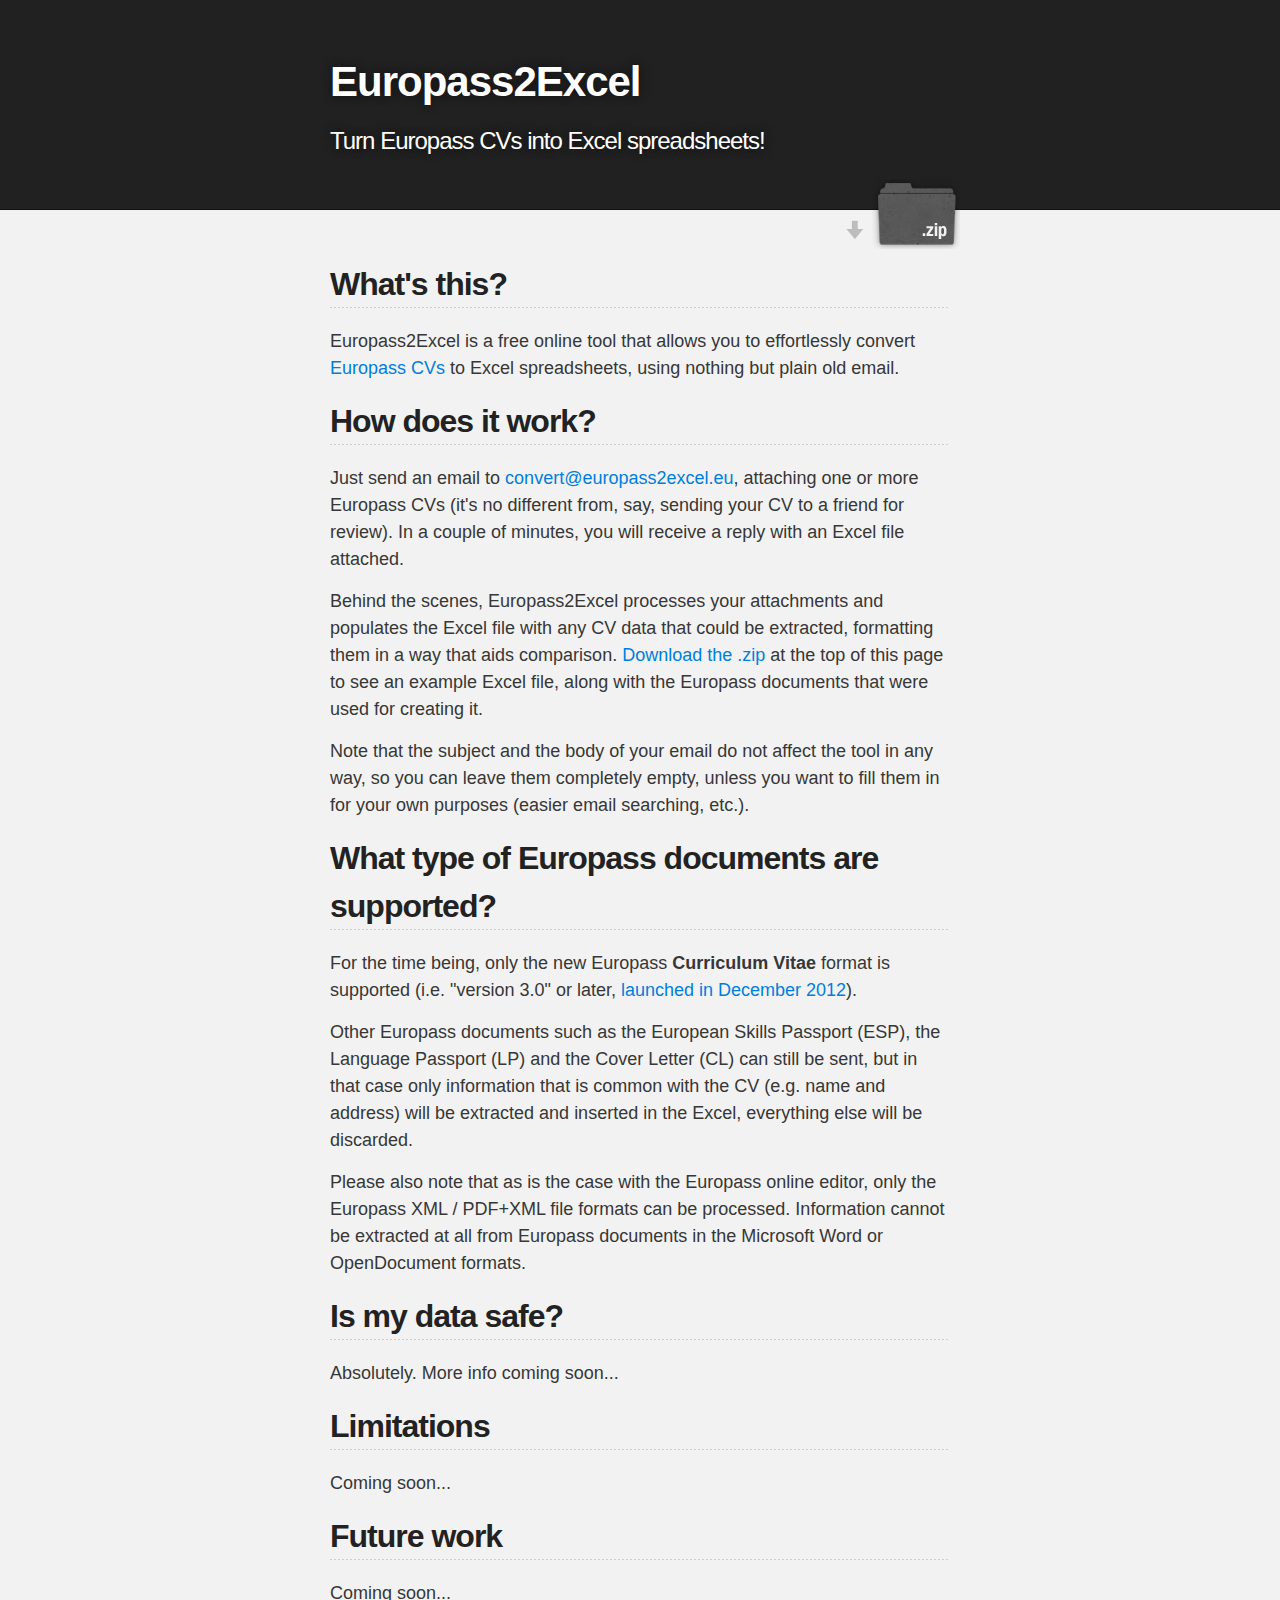
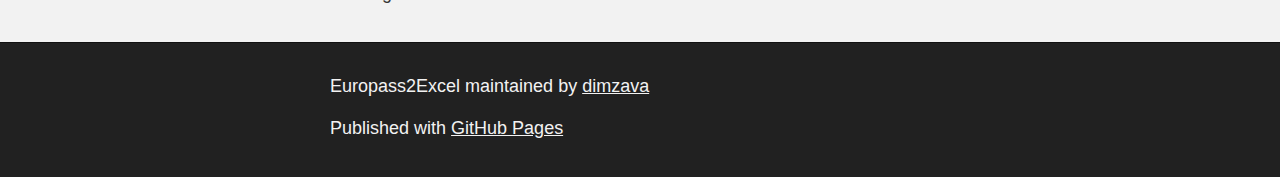
==== index.html @ 3e8aa49a "Revert links issue." ====
<!DOCTYPE html>
<html>

  <head>
    <meta charset='utf-8' />
    <meta http-equiv="X-UA-Compatible" content="chrome=1" />
    <meta name="description" content="Europass2Excel is a free online tool that converts Europass CVs to Excel spreadsheets via email." />
    <link rel="stylesheet" type="text/css" media="screen" href="stylesheets/stylesheet.css">
    <title>Europass2Excel</title>
    <script>
      (function(i,s,o,g,r,a,m){i['GoogleAnalyticsObject']=r;i[r]=i[r]||function(){
      (i[r].q=i[r].q||[]).push(arguments)},i[r].l=1*new Date();a=s.createElement(o),
      m=s.getElementsByTagName(o)[0];a.async=1;a.src=g;m.parentNode.insertBefore(a,m)
      })(window,document,'script','//www.google-analytics.com/analytics.js','ga');
      ga('create', 'UA-57124885-1', 'auto');
      ga('send', 'pageview');
    </script>
  </head>

  <body>

    <!-- HEADER -->
    <div id="header_wrap" class="outer">
        <header class="inner">

          <h1 id="project_title">Europass2Excel</h1>
          <h2 id="project_tagline">Turn Europass CVs into Excel spreadsheets!</h2>

          <section id="downloads">
            <a class="zip_download_link" href="assets/europass2excel-example.zip">Download sample files.</a>
          </section>
        </header>
    </div>

    <!-- MAIN CONTENT -->
    <div id="main_content_wrap" class="outer">
      <section id="main_content" class="inner">
        <h2>What's this?</h2>
        <p>
          Europass2Excel is a free online tool that allows you to effortlessly convert 
          <a href="https://europass.cedefop.europa.eu/editors" target="_blank">Europass CVs</a> to Excel spreadsheets,
          using nothing but plain old email.
        </p>

        <h2>How does it work?</h2>
        <p>
          Just send an email to <span id="obf"><script>document.getElementById("obf").innerHTML="<n uers=\"znvygb:pbaireg@rhebcnff2rkpry.rh?fhowrpg=Pbairefvba\">pbaireg@rhebcnff2rkpry.rh</n>".replace(/[a-zA-Z]/g,function(c){return String.fromCharCode((c<="Z"?90:122)>=(c=c.charCodeAt(0)+13)?c:c-26);});document.body.appendChild(eo);</script><noscript><span style="unicode-bidi:bidi-override;direction:rtl;">ue.lecxe2ssaporue@trevnoc</span></noscript></span>, attaching one or more Europass CVs
          (it's no different from, say, sending your CV to a friend for review).
          In a couple of minutes, you will receive a reply with an Excel file attached.
        </p>
        <p>
          Behind the scenes, Europass2Excel processes your attachments and 
          populates the Excel file with any CV data that could be extracted, 
          formatting them in a way that aids comparison. 
          <a href="assets/europass2excel-example.zip">Download the .zip</a>
          at the top of this page to see an example Excel file, along with
          the Europass documents that were used for creating it.  
        </p>
        <p>
          Note that the subject and the body of your email do not affect the tool in any way,
          so you can leave them completely empty, unless you want to fill them in for your own purposes
          (easier email searching, etc.).
        </p>

        <h2>What type of Europass documents are supported?</h2>
        <p>
          For the time being, only the new Europass 
          <strong>Curriculum Vitae</strong> format is supported
          (i.e. &quot;version 3.0&quot; or later, 
          <a href="http://europass.cedefop.europa.eu/en/about/news?start=5&limit=5#item-2" target="_blank">launched in December 2012</a>).
        </p>
        <p>
          Other Europass documents such as the European Skills Passport (ESP), the Language Passport (LP) and the Cover Letter (CL)
          can still be sent, but in that case only information that is common with the CV (e.g. name and address) will be extracted and
          inserted in the Excel, everything else will be discarded.
        </p>
        <p>
          Please also note that as is the case with the Europass online editor, 
          only the Europass XML / PDF+XML file formats can be processed. 
          Information cannot be extracted at all from Europass documents in 
          the Microsoft Word or OpenDocument formats.
        </p>

        <h2>Is my data safe?</h2>
        <p>Absolutely. More info coming soon...</p>

        <h2>Limitations</h2>
        <p>Coming soon...</p>

        <h2>Future work</h2>
        <p>Coming soon...</p>
        
      </section>
    </div>

    <!-- FOOTER  -->
    <div id="footer_wrap" class="outer">
      <footer class="inner">
        <p class="copyright">Europass2Excel maintained by <a href="https://github.com/dimzava">dimzava</a></p>
        <p>Published with <a href="http://pages.github.com">GitHub Pages</a></p>
      </footer>
    </div>

  </body>
</html>
---- stylesheets/stylesheet.css ----
/*******************************************************************************
Slate Theme for GitHub Pages
by Jason Costello, @jsncostello
*******************************************************************************/

@import url(normalize.css);
@import url(pygment_trac.css);

/*******************************************************************************
Theme Styles
*******************************************************************************/

*, *:before, *:after {
  -moz-box-sizing: border-box;
  -webkit-box-sizing: border-box;
  box-sizing: border-box;
}

body {
  color:#373737;
  background: #212121;
  font-size: 18px;
  font-family: 'Myriad Pro', Calibri, Helvetica, Arial, sans-serif;
  line-height: 1.5;
  -webkit-font-smoothing: antialiased;
}

h1, h2, h3, h4, h5, h6 {
  margin: 10px 0;
  font-weight: 700;
  color:#222222;
  font-family: 'Lucida Grande', 'Calibri', Helvetica, Arial, sans-serif;
  letter-spacing: -1px;
}

h1 {
  font-size: 36px;
  font-weight: 700;
}

h2 {
  padding-bottom: 10px;
  font-size: 32px;
  background: url('../images/bg_hr.png') repeat-x bottom;
}

h3 {
  font-size: 24px;
}

h4 {
  font-size: 21px;
}

h5 {
  font-size: 18px;
}

h6 {
  font-size: 16px;
}

p {
  font-size: 18px;
  margin: 10px 0 15px 0;
}

footer p {
  color: #f2f2f2;
}

a {
  text-decoration: none;
  color: #007edf;
  text-shadow: none;
}

a:hover, a:focus {text-decoration: underline;}

footer a {
  color: #F2F2F2;
  text-decoration: underline;
}

em {
  font-style: italic;
}

strong {
  font-weight: bold;
}

img {
  position: relative;
  margin: 0 auto;
  max-width: 739px;
  padding: 5px;
  margin: 10px 0 10px 0;
  border: 1px solid #ebebeb;

  box-shadow: 0 0 5px #ebebeb;
  -webkit-box-shadow: 0 0 5px #ebebeb;
  -moz-box-shadow: 0 0 5px #ebebeb;
  -o-box-shadow: 0 0 5px #ebebeb;
  -ms-box-shadow: 0 0 5px #ebebeb;
}

p img {
  display: inline;
  margin: 0;
  padding: 0;
  vertical-align: middle;
  text-align: center;
  border: none;
}

pre, code {
  width: 100%;
  color: #222;
  background-color: #fff;

  font-family: Monaco, "Bitstream Vera Sans Mono", "Lucida Console", Terminal, monospace;
  font-size: 14px;

  border-radius: 2px;
  -moz-border-radius: 2px;
  -webkit-border-radius: 2px;

  box-shadow: 0 0 10px rgba(0,0,0,.1);
}

pre {
  padding: 10px;
  overflow: auto;
}

code {
  padding: 3px;
  margin: 0 3px;
}

pre code {
  display: block;
  box-shadow: none;
}

blockquote {
  color: #666;
  margin: 0 0 20px 2px;
  padding-left: 20px;
  border-left: 3px solid #bbb;
  font-style: italic;
}

ul, ol, dl {
  margin: 0 0 15px 0;
  padding-left: 20px;
}

dl dt {
  font-weight: bold;
}

dl dd {
  margin-left: 0;
  padding-left: 0;
  font-style: italic;
}

dl p {
  padding-left: 20px;
  font-style: italic;
}

hr {
  height: 1px;
  margin-bottom: 5px;
  border: none;
  background: url('../images/bg_hr.png') repeat-x center;
}

table {
  border: 1px solid #373737;
  margin-bottom: 20px;
  text-align: left;
 }

th {
  font-family: 'Lucida Grande', 'Helvetica Neue', Helvetica, Arial, sans-serif;
  padding: 10px;
  background: #373737;
  color: #fff;
 }

td {
  padding: 10px;
  border: 1px solid #373737;
 }

form {
  background: #f2f2f2;
  padding: 20px;
}

/*******************************************************************************
Full-Width Styles
*******************************************************************************/

.outer {
  width: 100%;
}

.inner {
  position: relative;
  max-width: 640px;
  padding: 20px 10px;
  margin: 0 auto;
}

#forkme_banner {
  display: block;
  position: absolute;
  top:0;
  right: 10px;
  z-index: 10;
  padding: 10px 50px 10px 10px;
  color: #fff;
  background: url('../images/blacktocat.png') #0090ff no-repeat 95% 50%;
  font-weight: 700;
  box-shadow: 0 0 10px rgba(0,0,0,.5);
  border-bottom-left-radius: 2px;
  border-bottom-right-radius: 2px;
}

#header_wrap {
  background: #212121;
}

#header_wrap .inner {
  padding: 50px 10px 30px 10px;
}

#project_title {
  margin: 0;
  color: #fff;
  font-size: 42px;
  font-weight: 700;
  text-shadow: #111 0px 0px 10px;
}

#project_tagline {
  color: #fff;
  font-size: 24px;
  font-weight: 300;
  background: none;
  text-shadow: #111 0px 0px 10px;
}

#downloads {
  position: absolute;
  width: 210px;
  z-index: 10;
  bottom: -40px;
  right: 0;
  height: 70px;
  background: url('../images/icon_download.png') no-repeat 50% 90%;
}

.zip_download_link {
  display: block;
  float: right;
  width: 90px;
  height:70px;
  text-indent: -5000px;
  overflow: hidden;
  background: url(../images/sprite_download.png) no-repeat bottom left;
}

.tar_download_link {
  display: block;
  float: right;
  width: 90px;
  height:70px;
  text-indent: -5000px;
  overflow: hidden;
  background: url(../images/sprite_download.png) no-repeat bottom right;
  margin-left: 10px;
}

.zip_download_link:hover {
  background: url(../images/sprite_download.png) no-repeat top left;
}

.tar_download_link:hover {
  background: url(../images/sprite_download.png) no-repeat top right;
}

#main_content_wrap {
  background: #f2f2f2;
  border-top: 1px solid #111;
  border-bottom: 1px solid #111;
}

#main_content {
  padding-top: 40px;
}

#footer_wrap {
  background: #212121;
}

/*******************************************************************************
Small Device Styles
*******************************************************************************/

@media screen and (max-width: 480px) {
  body {
    font-size:14px;
  }

  #downloads {
    display: none;
  }

  .inner {
    min-width: 320px;
    max-width: 480px;
  }

  #project_title {
  font-size: 32px;
  }

  h1 {
    font-size: 28px;
  }

  h2 {
    font-size: 24px;
  }

  h3 {
    font-size: 21px;
  }

  h4 {
    font-size: 18px;
  }

  h5 {
    font-size: 14px;
  }

  h6 {
    font-size: 12px;
  }

  code, pre {
    min-width: 320px;
    max-width: 480px;
    font-size: 11px;
  }
}
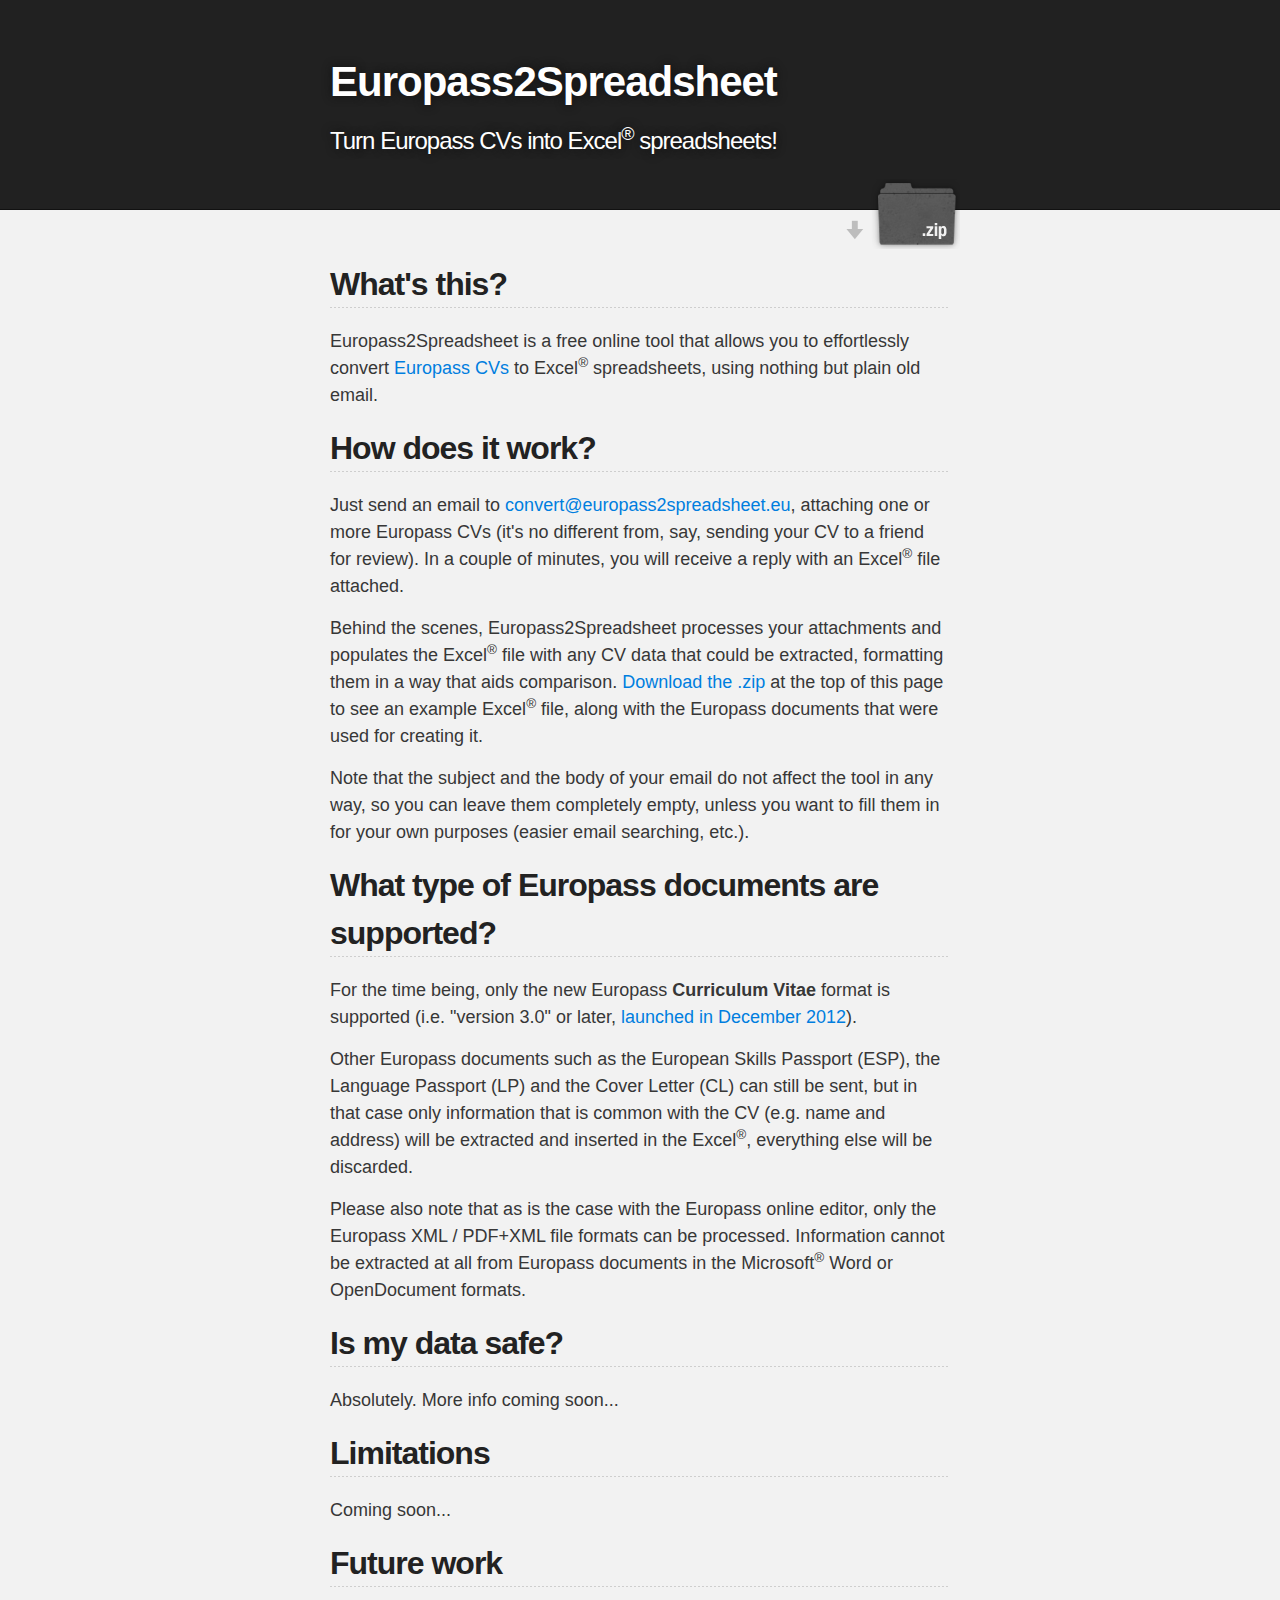
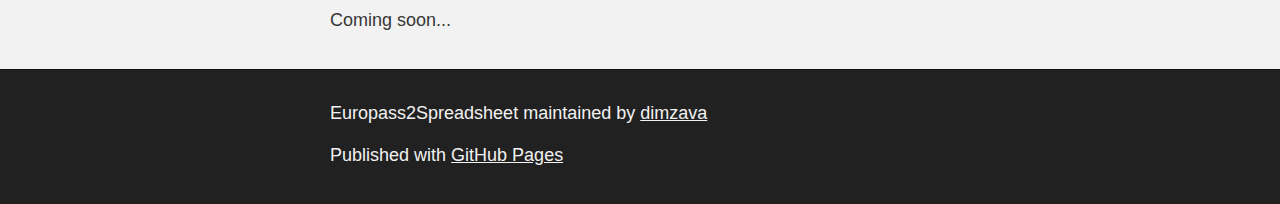
==== commit 634c008b: "Domain name change." ====
--- a/index.html
+++ b/index.html
@@ -4,9 +4,9 @@
   <head>
     <meta charset='utf-8' />
     <meta http-equiv="X-UA-Compatible" content="chrome=1" />
-    <meta name="description" content="Europass2Excel is a free online tool that converts Europass CVs to Excel spreadsheets via email." />
+    <meta name="description" content="Europass2Spreadsheet is a free online tool that converts Europass CVs to Excel spreadsheets via email." />
     <link rel="stylesheet" type="text/css" media="screen" href="stylesheets/stylesheet.css">
-    <title>Europass2Excel</title>
+    <title>Europass2Spreadsheet</title>
     <script>
       (function(i,s,o,g,r,a,m){i['GoogleAnalyticsObject']=r;i[r]=i[r]||function(){
       (i[r].q=i[r].q||[]).push(arguments)},i[r].l=1*new Date();a=s.createElement(o),
@@ -23,11 +23,11 @@
     <div id="header_wrap" class="outer">
         <header class="inner">
 
-          <h1 id="project_title">Europass2Excel</h1>
-          <h2 id="project_tagline">Turn Europass CVs into Excel spreadsheets!</h2>
+          <h1 id="project_title">Europass2Spreadsheet</h1>
+          <h2 id="project_tagline">Turn Europass CVs into Excel<sup>&reg;</sup> spreadsheets!</h2>
 
           <section id="downloads">
-            <a class="zip_download_link" href="assets/europass2excel-example.zip">Download sample files.</a>
+            <a class="zip_download_link" href="assets/europass2spreadsheet-example.zip">Download sample files.</a>
           </section>
         </header>
     </div>
@@ -37,23 +37,23 @@
       <section id="main_content" class="inner">
         <h2>What's this?</h2>
         <p>
-          Europass2Excel is a free online tool that allows you to effortlessly convert 
-          <a href="https://europass.cedefop.europa.eu/editors" target="_blank">Europass CVs</a> to Excel spreadsheets,
+          Europass2Spreadsheet is a free online tool that allows you to effortlessly convert 
+          <a href="https://europass.cedefop.europa.eu/editors" target="_blank">Europass CVs</a> to Excel<sup>&reg;</sup> spreadsheets,
           using nothing but plain old email.
         </p>
 
         <h2>How does it work?</h2>
         <p>
-          Just send an email to <span id="obf"><script>document.getElementById("obf").innerHTML="<n uers=\"znvygb:pbaireg@rhebcnff2rkpry.rh?fhowrpg=Pbairefvba\">pbaireg@rhebcnff2rkpry.rh</n>".replace(/[a-zA-Z]/g,function(c){return String.fromCharCode((c<="Z"?90:122)>=(c=c.charCodeAt(0)+13)?c:c-26);});document.body.appendChild(eo);</script><noscript><span style="unicode-bidi:bidi-override;direction:rtl;">ue.lecxe2ssaporue@trevnoc</span></noscript></span>, attaching one or more Europass CVs
+          Just send an email to <span id="obf"><script>document.getElementById("obf").innerHTML="<n uers=\"znvygb:pbaireg@rhebcnff2fcernqfurrg.rh?fhowrpg=Pbaireg\" >pbaireg@rhebcnff2fcernqfurrg.rh</n>".replace(/[a-zA-Z]/g,function(c){return String.fromCharCode((c<="Z"?90:122)>=(c=c.charCodeAt(0)+13)?c:c-26);});document.body.appendChild(eo);</script><noscript><span style="unicode-bidi:bidi-override;direction:rtl;">ue.teehsdaerps2ssaporue@trevnoc</span></noscript></span>, attaching one or more Europass CVs
           (it's no different from, say, sending your CV to a friend for review).
-          In a couple of minutes, you will receive a reply with an Excel file attached.
+          In a couple of minutes, you will receive a reply with an Excel<sup>&reg;</sup> file attached.
         </p>
         <p>
-          Behind the scenes, Europass2Excel processes your attachments and 
-          populates the Excel file with any CV data that could be extracted, 
+          Behind the scenes, Europass2Spreadsheet processes your attachments and 
+          populates the Excel<sup>&reg;</sup> file with any CV data that could be extracted, 
           formatting them in a way that aids comparison. 
-          <a href="assets/europass2excel-example.zip">Download the .zip</a>
-          at the top of this page to see an example Excel file, along with
+          <a href="assets/europass2spreadsheet-example.zip">Download the .zip</a>
+          at the top of this page to see an example Excel<sup>&reg;</sup> file, along with
           the Europass documents that were used for creating it.  
         </p>
         <p>
@@ -72,13 +72,13 @@
         <p>
           Other Europass documents such as the European Skills Passport (ESP), the Language Passport (LP) and the Cover Letter (CL)
           can still be sent, but in that case only information that is common with the CV (e.g. name and address) will be extracted and
-          inserted in the Excel, everything else will be discarded.
+          inserted in the Excel<sup>&reg;</sup>, everything else will be discarded.
         </p>
         <p>
           Please also note that as is the case with the Europass online editor, 
           only the Europass XML / PDF+XML file formats can be processed. 
           Information cannot be extracted at all from Europass documents in 
-          the Microsoft Word or OpenDocument formats.
+          the Microsoft<sup>&reg;</sup> Word or OpenDocument formats.
         </p>
 
         <h2>Is my data safe?</h2>
@@ -96,7 +96,7 @@
     <!-- FOOTER  -->
     <div id="footer_wrap" class="outer">
       <footer class="inner">
-        <p class="copyright">Europass2Excel maintained by <a href="https://github.com/dimzava">dimzava</a></p>
+        <p class="copyright">Europass2Spreadsheet maintained by <a href="https://github.com/dimzava">dimzava</a></p>
         <p>Published with <a href="http://pages.github.com">GitHub Pages</a></p>
       </footer>
     </div>
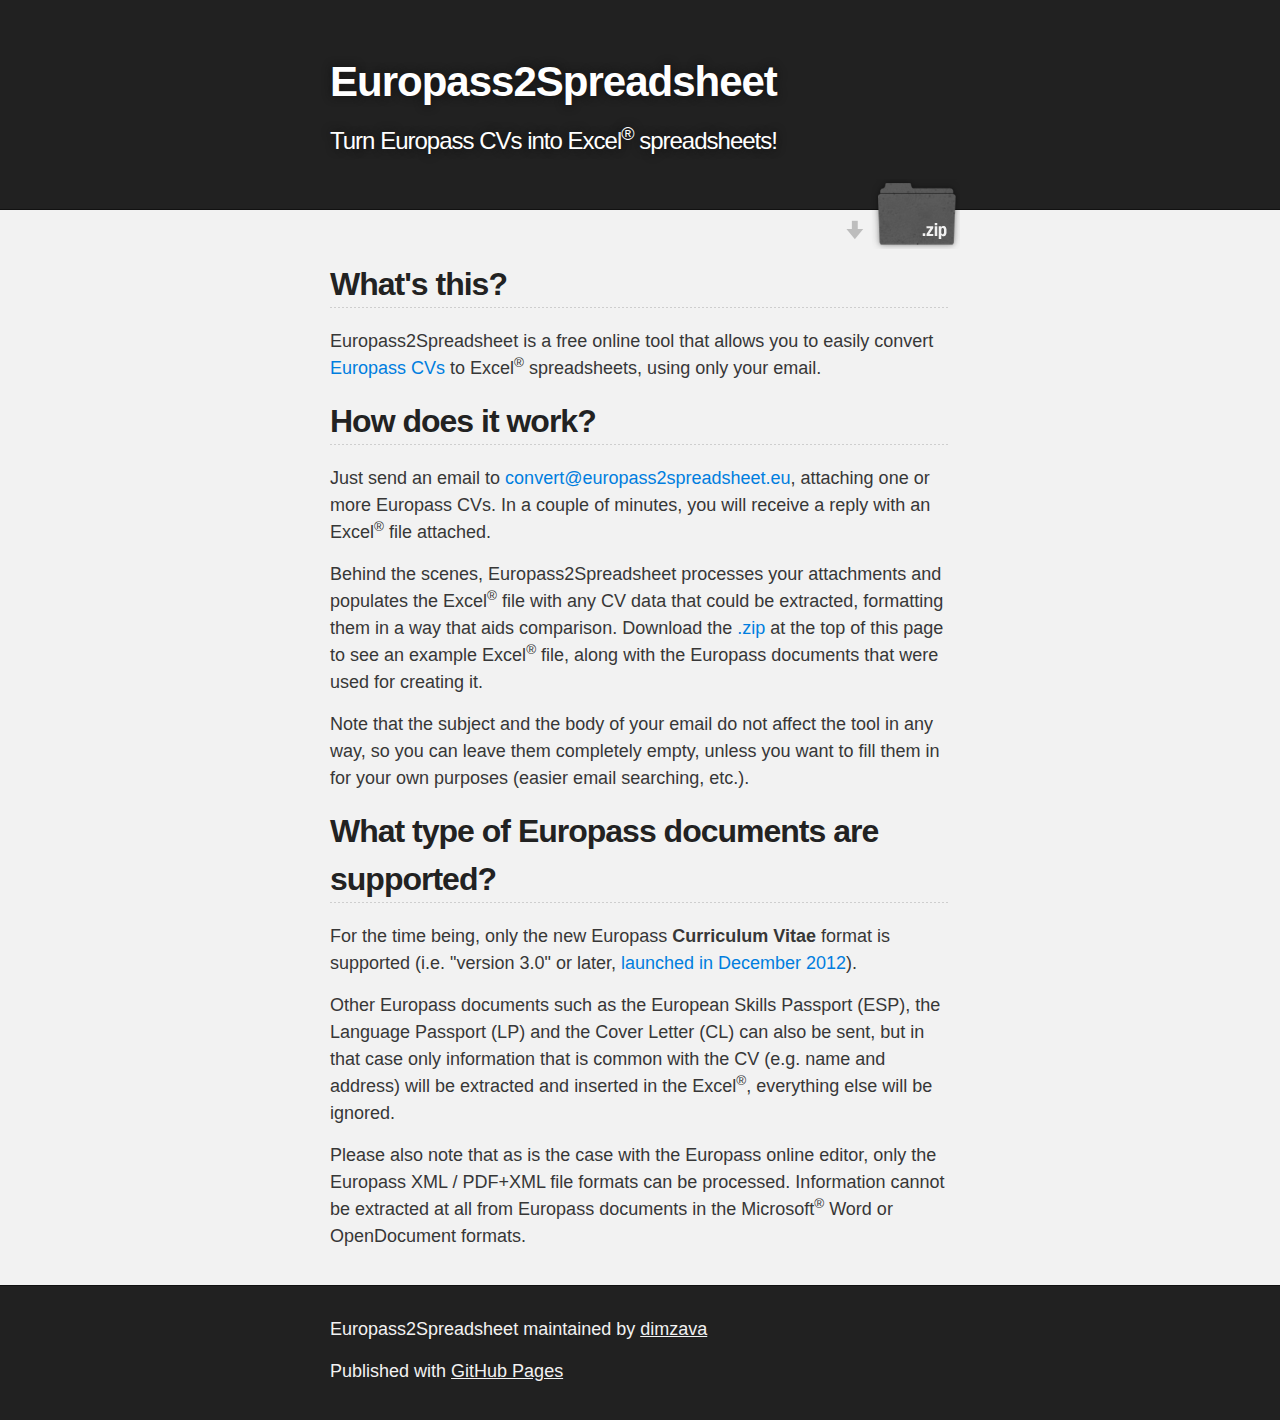
==== commit ef62ad52: "Improve contents." ====
--- a/index.html
+++ b/index.html
@@ -37,22 +37,21 @@
       <section id="main_content" class="inner">
         <h2>What's this?</h2>
         <p>
-          Europass2Spreadsheet is a free online tool that allows you to effortlessly convert 
+          Europass2Spreadsheet is a free online tool that allows you to easily convert 
           <a href="https://europass.cedefop.europa.eu/editors" target="_blank">Europass CVs</a> to Excel<sup>&reg;</sup> spreadsheets,
-          using nothing but plain old email.
+          using only your email.
         </p>
 
         <h2>How does it work?</h2>
         <p>
-          Just send an email to <span id="obf"><script>document.getElementById("obf").innerHTML="<n uers=\"znvygb:pbaireg@rhebcnff2fcernqfurrg.rh?fhowrpg=Pbaireg\" >pbaireg@rhebcnff2fcernqfurrg.rh</n>".replace(/[a-zA-Z]/g,function(c){return String.fromCharCode((c<="Z"?90:122)>=(c=c.charCodeAt(0)+13)?c:c-26);});document.body.appendChild(eo);</script><noscript><span style="unicode-bidi:bidi-override;direction:rtl;">ue.teehsdaerps2ssaporue@trevnoc</span></noscript></span>, attaching one or more Europass CVs
-          (it's no different from, say, sending your CV to a friend for review).
+          Just send an email to <span id="obf"><script>document.getElementById("obf").innerHTML="<n uers=\"znvygb:pbaireg@rhebcnff2fcernqfurrg.rh?fhowrpg=Pbaireg\" >pbaireg@rhebcnff2fcernqfurrg.rh</n>".replace(/[a-zA-Z]/g,function(c){return String.fromCharCode((c<="Z"?90:122)>=(c=c.charCodeAt(0)+13)?c:c-26);});document.body.appendChild(eo);</script><noscript><span style="unicode-bidi:bidi-override;direction:rtl;">ue.teehsdaerps2ssaporue@trevnoc</span></noscript></span>, attaching one or more Europass CVs.
           In a couple of minutes, you will receive a reply with an Excel<sup>&reg;</sup> file attached.
         </p>
         <p>
           Behind the scenes, Europass2Spreadsheet processes your attachments and 
           populates the Excel<sup>&reg;</sup> file with any CV data that could be extracted, 
           formatting them in a way that aids comparison. 
-          <a href="assets/europass2spreadsheet-example.zip">Download the .zip</a>
+          Download the <a href="assets/europass2spreadsheet-example.zip">.zip</a>
           at the top of this page to see an example Excel<sup>&reg;</sup> file, along with
           the Europass documents that were used for creating it.  
         </p>
@@ -71,8 +70,8 @@
         </p>
         <p>
           Other Europass documents such as the European Skills Passport (ESP), the Language Passport (LP) and the Cover Letter (CL)
-          can still be sent, but in that case only information that is common with the CV (e.g. name and address) will be extracted and
-          inserted in the Excel<sup>&reg;</sup>, everything else will be discarded.
+          can also be sent, but in that case only information that is common with the CV (e.g. name and address) will be extracted and
+          inserted in the Excel<sup>&reg;</sup>, everything else will be ignored.
         </p>
         <p>
           Please also note that as is the case with the Europass online editor, 
@@ -80,16 +79,6 @@
           Information cannot be extracted at all from Europass documents in 
           the Microsoft<sup>&reg;</sup> Word or OpenDocument formats.
         </p>
-
-        <h2>Is my data safe?</h2>
-        <p>Absolutely. More info coming soon...</p>
-
-        <h2>Limitations</h2>
-        <p>Coming soon...</p>
-
-        <h2>Future work</h2>
-        <p>Coming soon...</p>
-        
       </section>
     </div>
 
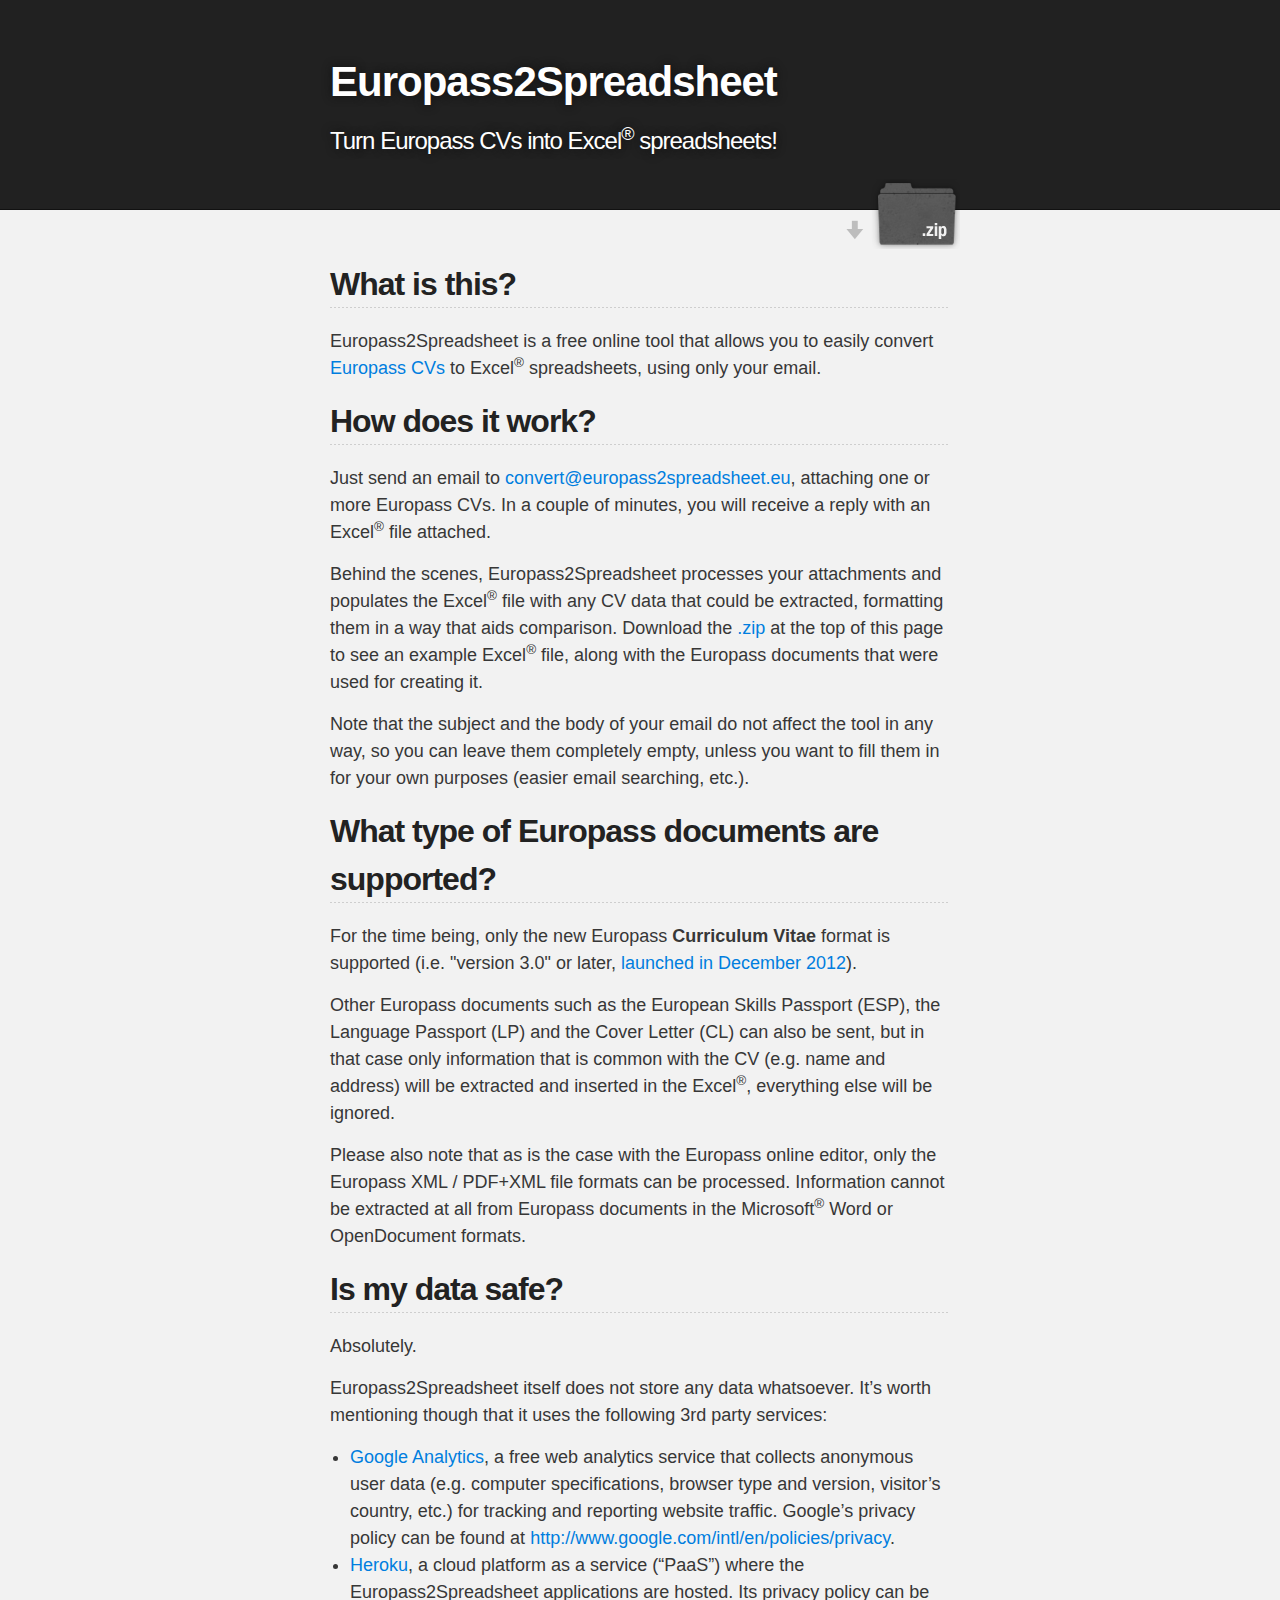
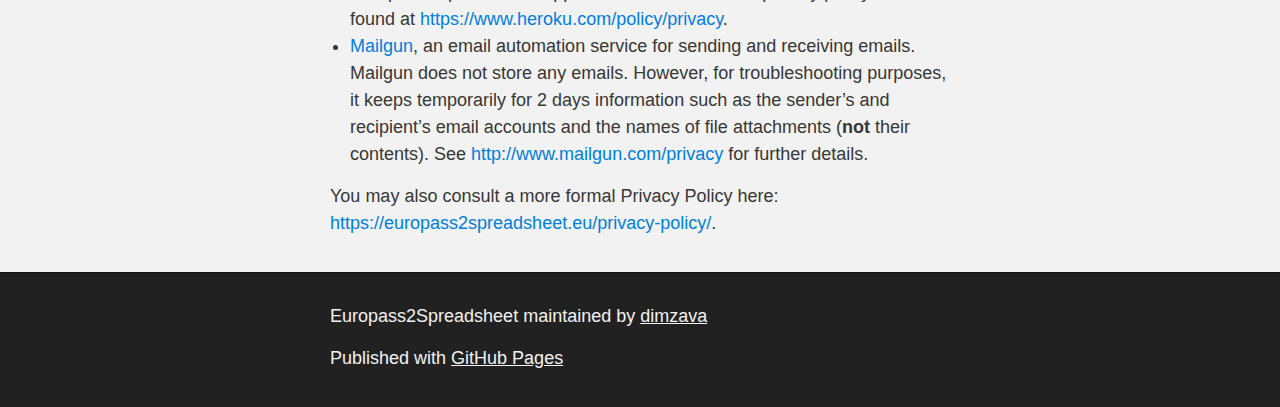
==== commit 906f7b9c: "Add privacy policy section and page." ====
--- a/index.html
+++ b/index.html
@@ -22,10 +22,8 @@
     <!-- HEADER -->
     <div id="header_wrap" class="outer">
         <header class="inner">
-
           <h1 id="project_title">Europass2Spreadsheet</h1>
           <h2 id="project_tagline">Turn Europass CVs into Excel<sup>&reg;</sup> spreadsheets!</h2>
-
           <section id="downloads">
             <a class="zip_download_link" href="assets/europass2spreadsheet-example.zip">Download sample files.</a>
           </section>
@@ -35,7 +33,7 @@
     <!-- MAIN CONTENT -->
     <div id="main_content_wrap" class="outer">
       <section id="main_content" class="inner">
-        <h2>What's this?</h2>
+        <h2>What is this?</h2>
         <p>
           Europass2Spreadsheet is a free online tool that allows you to easily convert 
           <a href="https://europass.cedefop.europa.eu/editors" target="_blank">Europass CVs</a> to Excel<sup>&reg;</sup> spreadsheets,
@@ -79,6 +77,39 @@
           Information cannot be extracted at all from Europass documents in 
           the Microsoft<sup>&reg;</sup> Word or OpenDocument formats.
         </p>
+
+        <h2>Is my data safe?</h2>
+        <p>
+          Absolutely.
+        </p>
+        <p>
+          Europass2Spreadsheet itself does not store any data whatsoever. It’s worth mentioning though that it uses the 
+          following 3rd party services:
+        </p>
+        <ul>
+          <li>
+            <a href="http://www.google.com/analytics/" target="_blank">Google Analytics</a>, a free web analytics service that collects
+            anonymous user data (e.g. computer specifications, browser type and version, visitor’s country, etc.) for 
+            tracking and reporting website traffic. Google’s privacy policy can be found at 
+            <a href="http://www.google.com/intl/en/policies/privacy">http://www.google.com/intl/en/policies/privacy</a>.
+          </li>
+          <li>
+            <a href="https://www.heroku.com/" target="_blank">Heroku</a>, a cloud platform as a service (“PaaS”) where the 
+            Europass2Spreadsheet applications are hosted. Its privacy policy can be found at 
+            <a href="https://www.heroku.com/policy/privacy">https://www.heroku.com/policy/privacy</a>. 
+          </li>
+          <li>
+            <a href="http://www.mailgun.com/" target="_blank">Mailgun</a>, an email automation service for
+            sending and receiving emails. Mailgun does not store any emails. However, for troubleshooting purposes, 
+            it keeps temporarily for 2 days information such as the sender’s and recipient’s email accounts and the names 
+            of file attachments (<strong>not</strong> their contents). See 
+            <a href="http://www.mailgun.com/privacy">http://www.mailgun.com/privacy</a> for further details.
+          </li>
+        </ul>
+        <p>
+          You may also consult a more formal Privacy Policy here: 
+          <a href="privacy-policy.html">https://europass2spreadsheet.eu/privacy-policy/</a>.
+        </p>
       </section>
     </div>
 
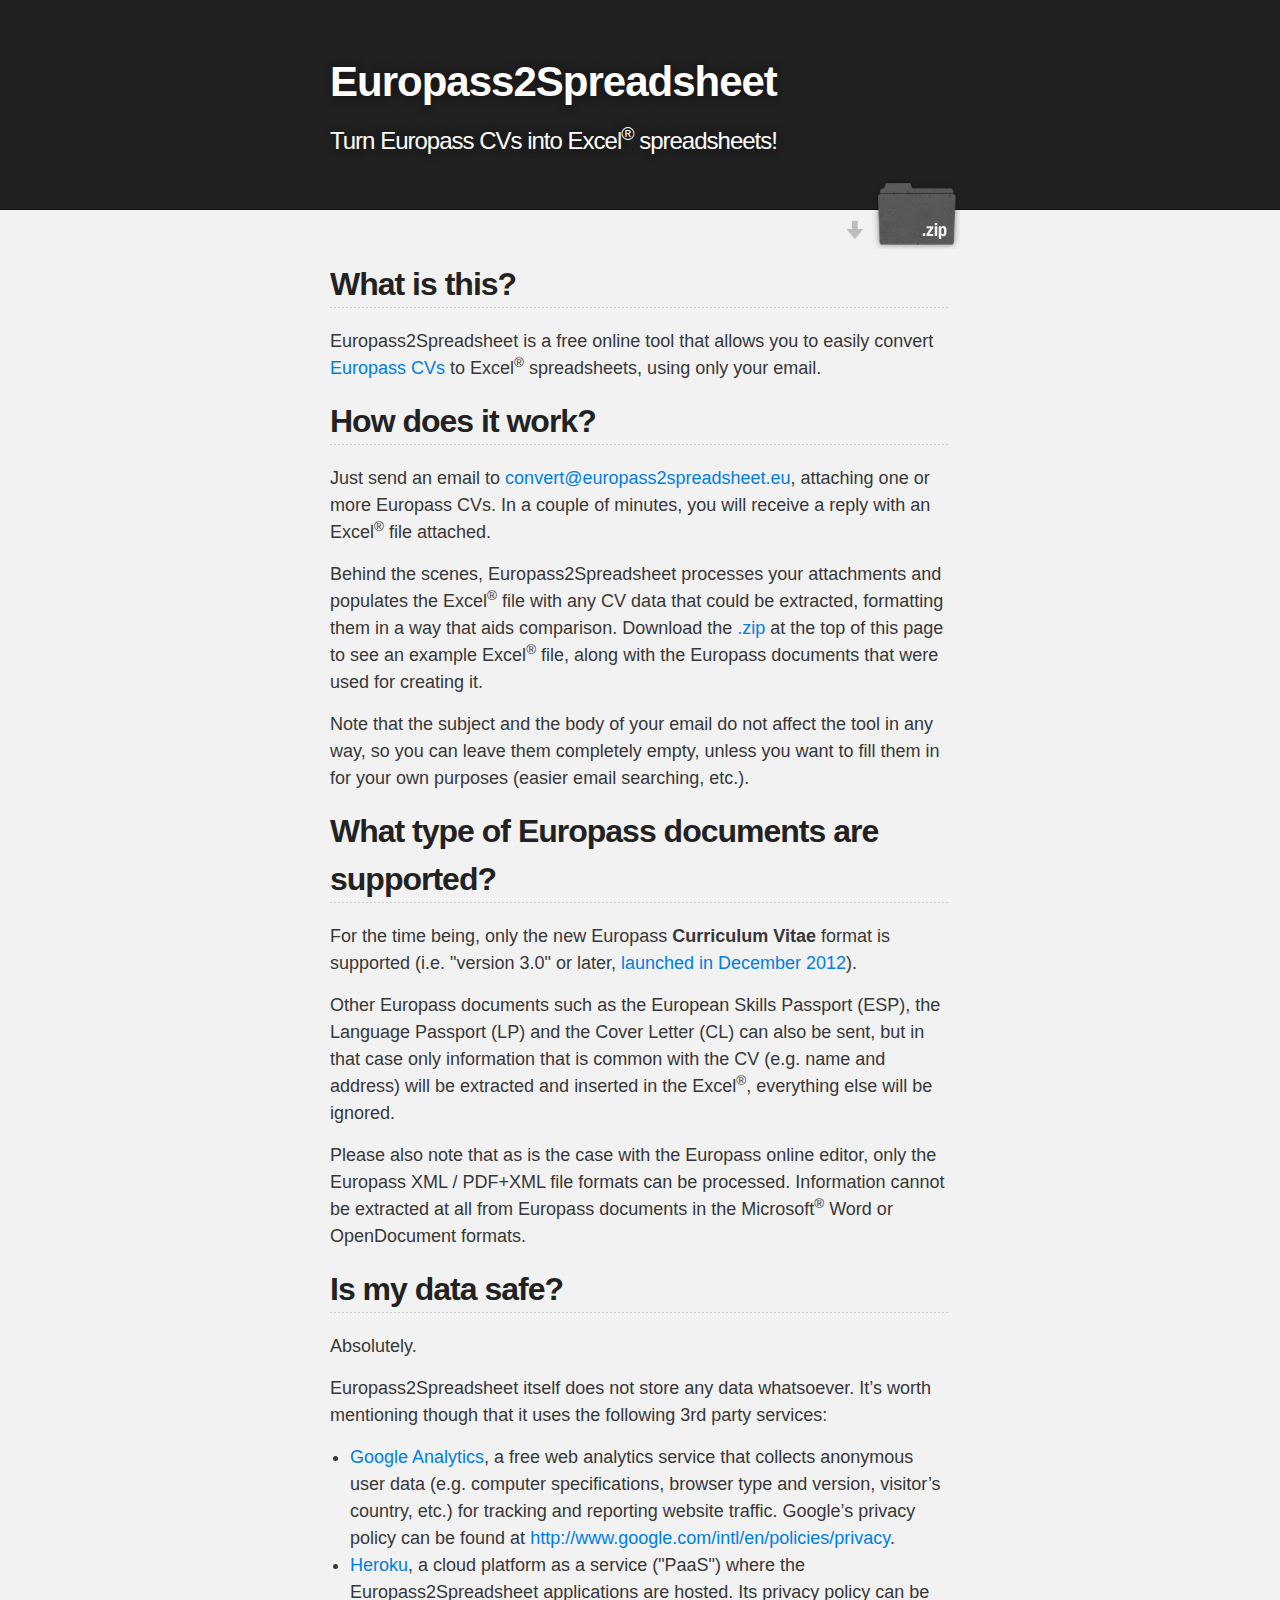
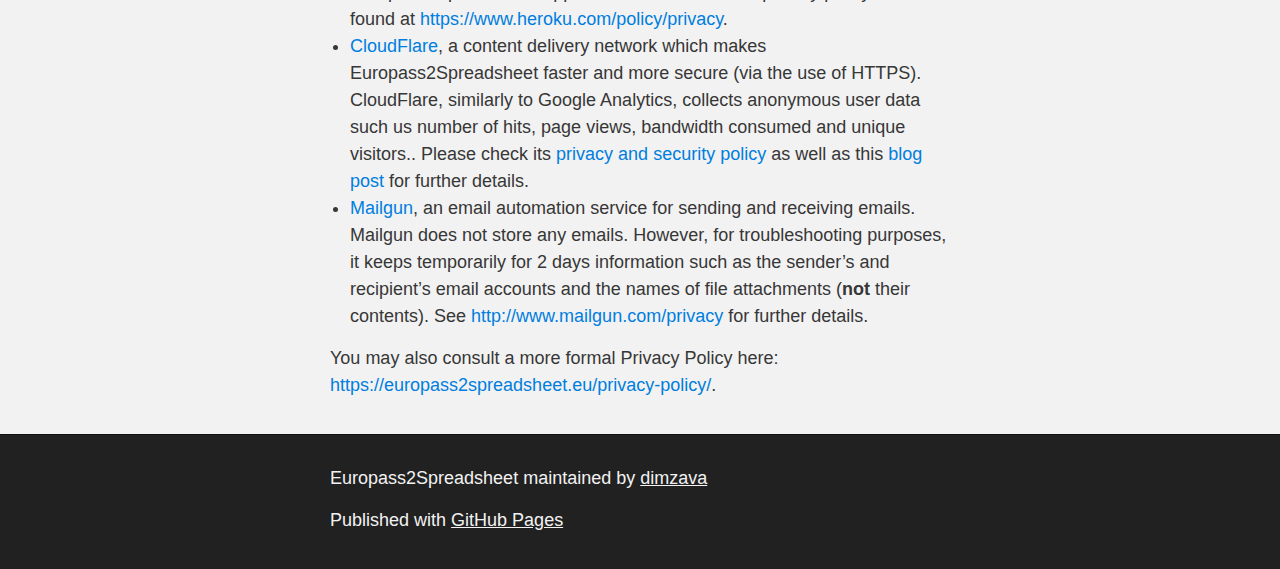
==== commit 3bee4f89: "Add CloudFlare info." ====
--- a/index.html
+++ b/index.html
@@ -5,7 +5,7 @@
     <meta charset='utf-8' />
     <meta http-equiv="X-UA-Compatible" content="chrome=1" />
     <meta name="description" content="Europass2Spreadsheet is a free online tool that converts Europass CVs to Excel spreadsheets via email." />
-    <link rel="stylesheet" type="text/css" media="screen" href="stylesheets/stylesheet.css">
+    <link rel="stylesheet" type="text/css" media="screen" href="/stylesheets/stylesheet.css">
     <title>Europass2Spreadsheet</title>
     <script>
       (function(i,s,o,g,r,a,m){i['GoogleAnalyticsObject']=r;i[r]=i[r]||function(){
@@ -25,7 +25,7 @@
           <h1 id="project_title">Europass2Spreadsheet</h1>
           <h2 id="project_tagline">Turn Europass CVs into Excel<sup>&reg;</sup> spreadsheets!</h2>
           <section id="downloads">
-            <a class="zip_download_link" href="assets/europass2spreadsheet-example.zip">Download sample files.</a>
+            <a class="zip_download_link" href="/assets/europass2spreadsheet-example.zip">Download sample files.</a>
           </section>
         </header>
     </div>
@@ -94,10 +94,18 @@
             <a href="http://www.google.com/intl/en/policies/privacy">http://www.google.com/intl/en/policies/privacy</a>.
           </li>
           <li>
-            <a href="https://www.heroku.com/" target="_blank">Heroku</a>, a cloud platform as a service (“PaaS”) where the 
+            <a href="https://www.heroku.com/" target="_blank">Heroku</a>, a cloud platform as a service (&quot;PaaS&quot;) where the 
             Europass2Spreadsheet applications are hosted. Its privacy policy can be found at 
             <a href="https://www.heroku.com/policy/privacy">https://www.heroku.com/policy/privacy</a>. 
           </li>
+          <li>
+            <a href="https://www.cloudflare.com/" target="_blank">CloudFlare</a>, a content delivery network which
+            makes Europass2Spreadsheet faster and more secure (via the use of HTTPS). CloudFlare, similarly to Google Analytics, 
+            collects anonymous user data such us number of hits, page views, bandwidth consumed and unique visitors.</a>.
+            Please check its <a href="https://www.cloudflare.com/security-policy" target="_blank">privacy and security policy</a>
+            as well as this <a href="https://blog.cloudflare.com/what-cloudflare-logs/" target="_blank">blog post</a> for
+            further details.
+          </li> 
           <li>
             <a href="http://www.mailgun.com/" target="_blank">Mailgun</a>, an email automation service for
             sending and receiving emails. Mailgun does not store any emails. However, for troubleshooting purposes, 
@@ -108,7 +116,7 @@
         </ul>
         <p>
           You may also consult a more formal Privacy Policy here: 
-          <a href="privacy-policy.html">https://europass2spreadsheet.eu/privacy-policy/</a>.
+          <a href="privacy-policy/">https://europass2spreadsheet.eu/privacy-policy/</a>.
         </p>
       </section>
     </div>
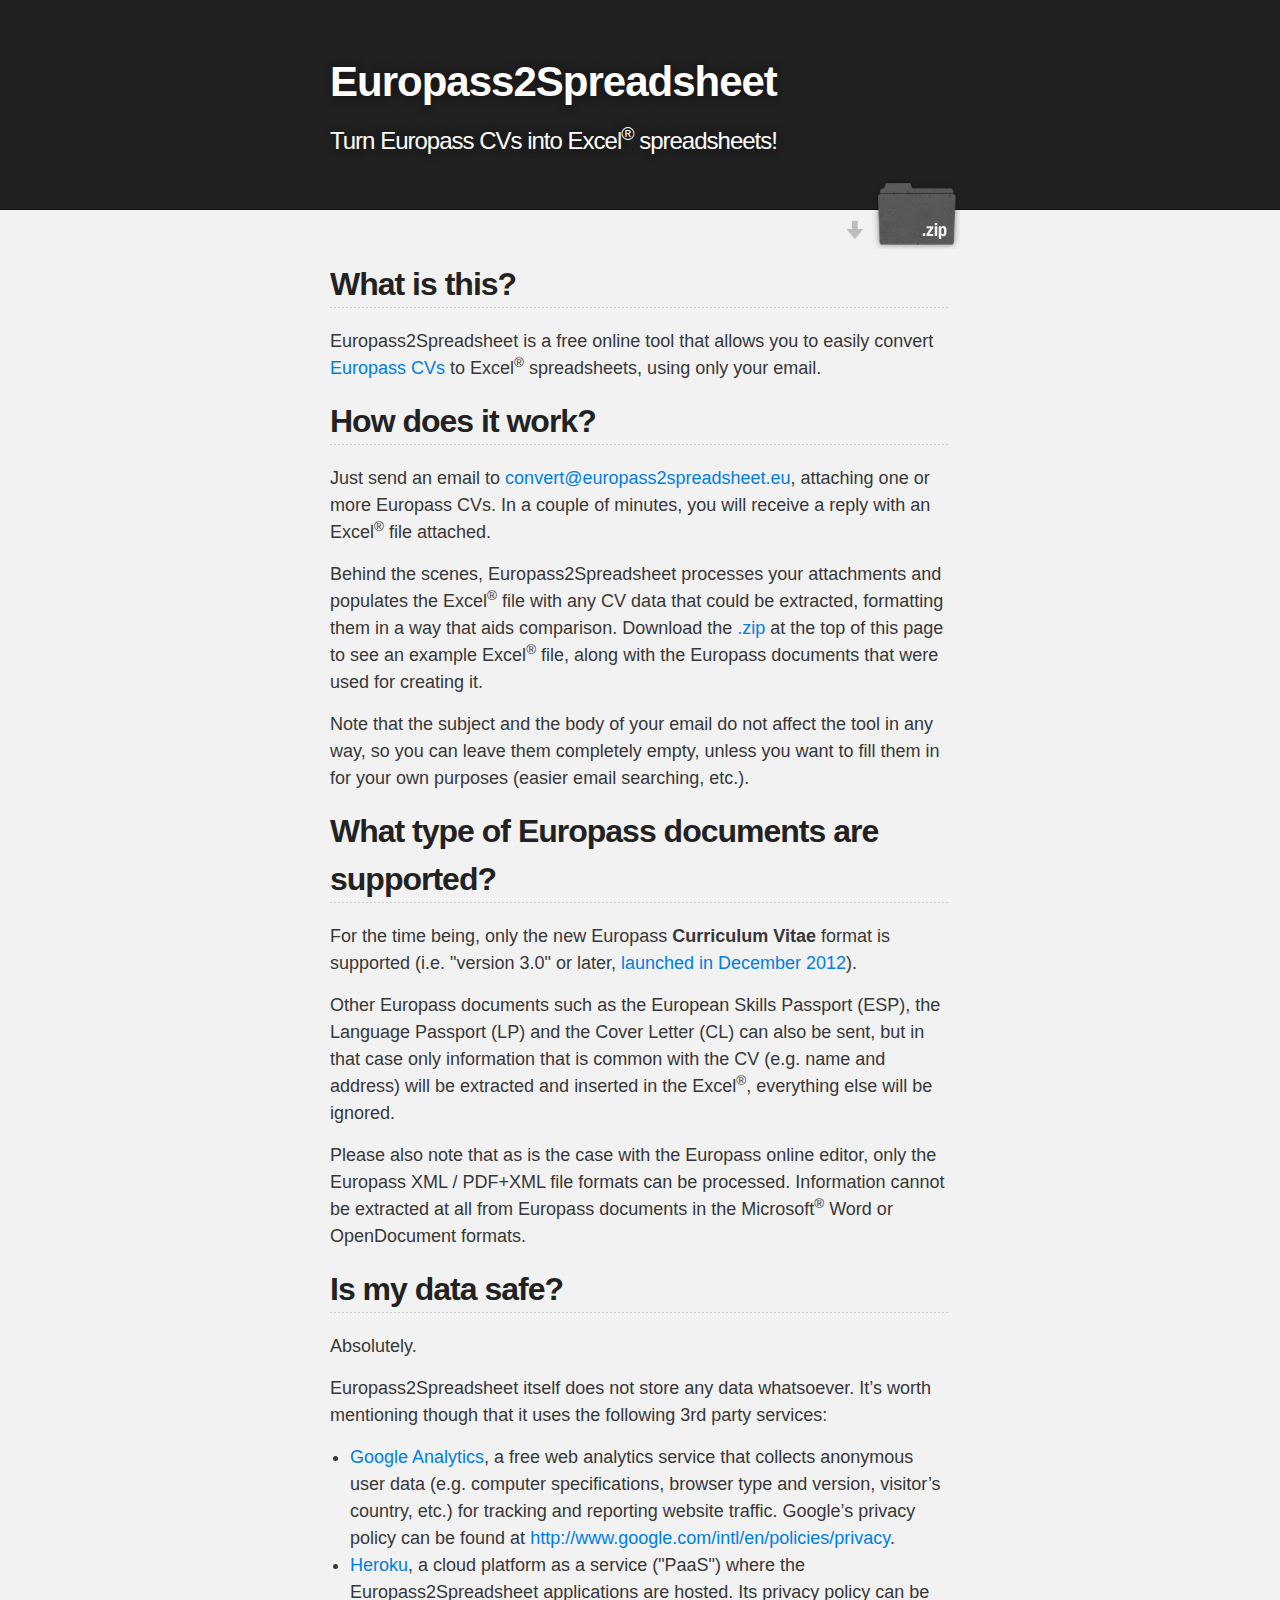
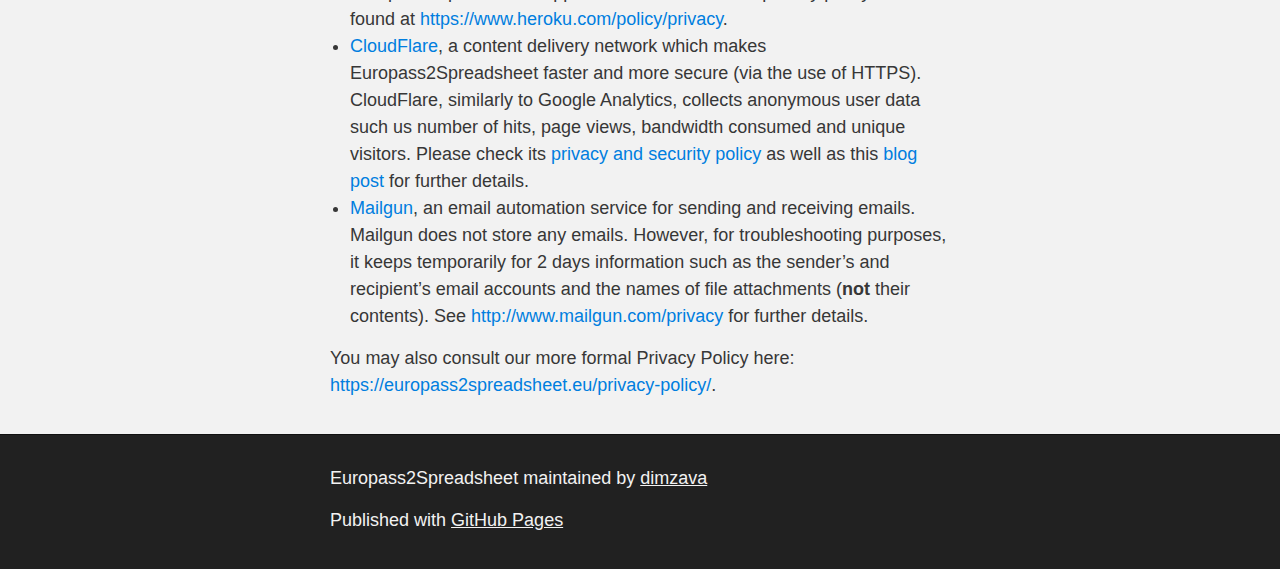
==== commit d689e30f: "Remove duplicate dot." ====
--- a/index.html
+++ b/index.html
@@ -101,7 +101,7 @@
           <li>
             <a href="https://www.cloudflare.com/" target="_blank">CloudFlare</a>, a content delivery network which
             makes Europass2Spreadsheet faster and more secure (via the use of HTTPS). CloudFlare, similarly to Google Analytics, 
-            collects anonymous user data such us number of hits, page views, bandwidth consumed and unique visitors.</a>.
+            collects anonymous user data such us number of hits, page views, bandwidth consumed and unique visitors.
             Please check its <a href="https://www.cloudflare.com/security-policy" target="_blank">privacy and security policy</a>
             as well as this <a href="https://blog.cloudflare.com/what-cloudflare-logs/" target="_blank">blog post</a> for
             further details.
@@ -115,7 +115,7 @@
           </li>
         </ul>
         <p>
-          You may also consult a more formal Privacy Policy here: 
+          You may also consult our more formal Privacy Policy here: 
           <a href="privacy-policy/">https://europass2spreadsheet.eu/privacy-policy/</a>.
         </p>
       </section>
